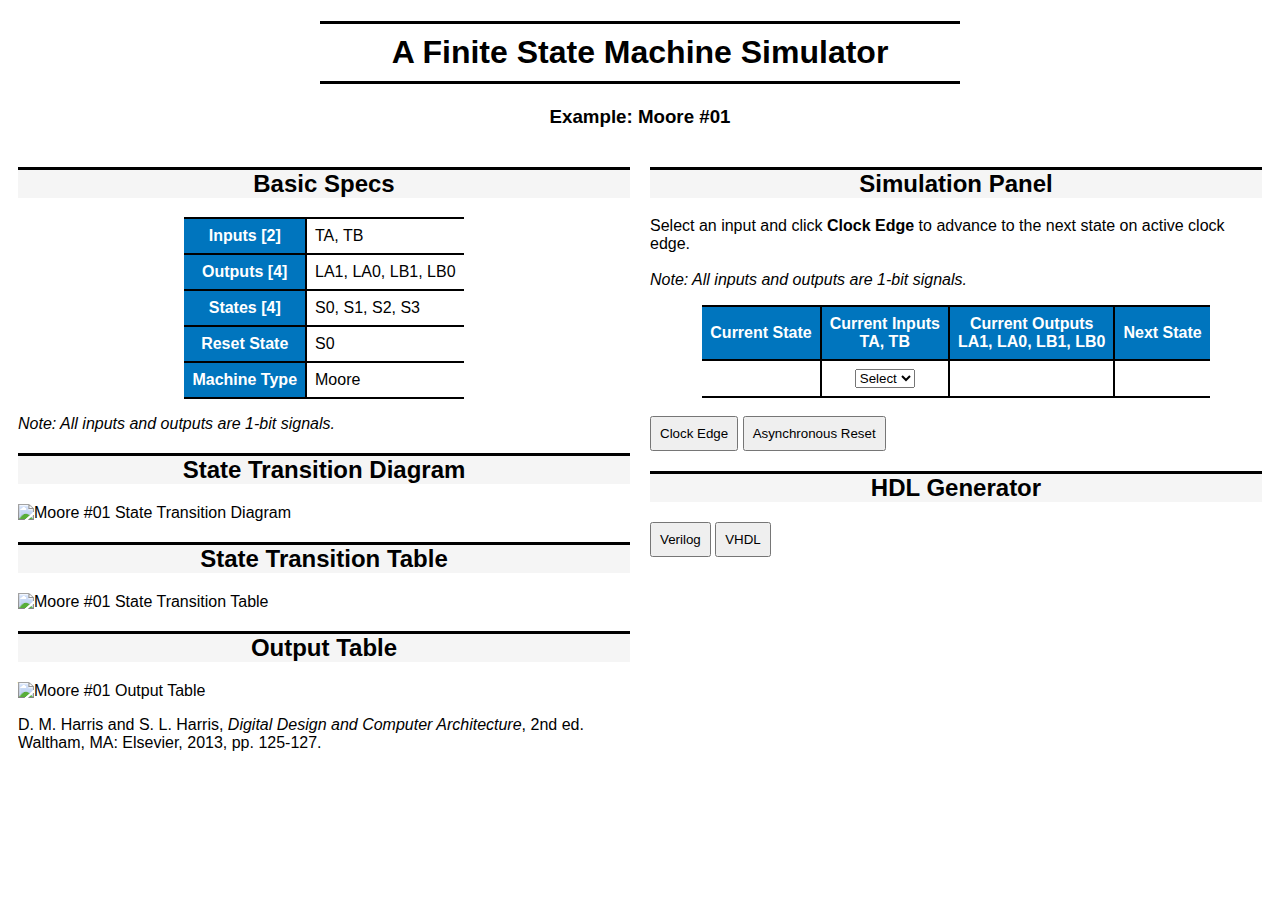
==== example.html @ b6dda095 "Add files via upload" ====
<!DOCTYPE html>
<html>
<head>
    <title>FSM Moore #01</title>
    <meta name="viewport" content="width=device-width, initial-scale=1.0">
    <meta charset="UTF-8">
    <link rel="stylesheet" href="../example.css">
</head>
<body>
    <div class="all">
        <h1>A Finite State Machine Simulator</h1>
        <h3>Example: Moore #01</h3>
        <div class="column">
        <!-- This section is hard-coded. -->
            <h2>Basic Specs</h2>
            <table>
                <tr><th>Inputs [2]</th><td class="rightmost">TA, TB</td></tr>
                <tr><th>Outputs [4]</th><td class="rightmost">LA1, LA0, LB1, LB0</td></tr>
                <tr><th>States [4]</th><td class="rightmost">S0, S1, S2, S3</td></tr>
                <tr><th>Reset State</th><td class="rightmost">S0</td></tr>
                <tr><th>Machine Type</th><td class="rightmost">Moore</td></tr>
            </table>
            <p><i>Note: All inputs and outputs are 1-bit signals.</i></p>
            <h2>State Transition Diagram</h2>
            <img src="STD.jpg" alt="Moore #01 State Transition Diagram">
            <h2>State Transition Table</h2>
            <img src="STT.jpg" alt="Moore #01 State Transition Table">
            <h2>Output Table</h2>
            <img src="OT.jpg" alt="Moore #01 Output Table">
            <p>D. M. Harris and S. L. Harris, <i>Digital Design and Computer Architecture</i>, 2nd ed. Waltham, MA: Elsevier, 2013, pp. 125-127.</p>
        </div>
        <div class="column">
        <!-- This section is interactive. -->
            <h2>Simulation Panel</h2>
            <p>
                Select an input and click <strong>Clock Edge</strong> to advance to the next state on active clock edge.<br>
                <br><i>Note: All inputs and outputs are 1-bit signals.</i>
            </p>
            <table class="panel">
                <tr>
                    <th>Current State</th>
                    <th>Current Inputs<br>TA, TB</th>
                    <th>Current Outputs<br>LA1, LA0, LB1, LB0</th>
                    <th class="rightmost">Next State</th>
                </tr>
                <tr>
                    <td id="curState"></td>
                    <td>
                        <select id="curIn">
                            <option value="undefined" selected disabled>Select</option>
                            <option value="00">00</option>
                            <option value="01">01</option>
                            <option value="10">10</option>
                            <option value="11">11</option>
                        </select>
                    </td>
                    <td id="curOut"></td>
                    <td id="nextState" class="rightmost"></td>
                </tr>
            </table><br>
            <button id="clkEdge">Clock Edge</button>
            <button id="reset">Asynchronous Reset</button>
            <h2>HDL Generator</h2>
            <button>Verilog</button>
            <button>VHDL</button>
        </div>
    </div>
    <script src="userInput.js"></script>
    <script src="../backEnd.js"></script>
    <script src="../runExample.js"></script>
</body>
</html>
---- example.css ----
* {
    box-sizing: border-box;
}

.all {
    max-width: 1280px;
    margin: auto;
    font-family: Arial, Helvetica, sans-serif;
}

.column {
    width: 50%;
    padding: 0 10px;
    float: left;
}

h1, h2, h3, table.panel td{
    text-align: center;
}

h1 {
    max-width: 640px;
    margin-left: auto;
    margin-right: auto;
    border-style: solid none;
    padding: 10px 0;
}

h2 {
    border-top: solid;
    background-color: whitesmoke;
}

table {
    border-collapse: collapse;
    margin: auto;
}

th {
    background-color: #0075BE;
    color: white;
}

th, td {
    border: 2px solid black;
    border-left: none;
    padding: 8px;
}

.rightmost {
    border-right: none;
}

img {
    display: block;
    max-width: 100%;
    margin: auto;
}

button {
    padding: 8px;
    cursor: pointer;
}
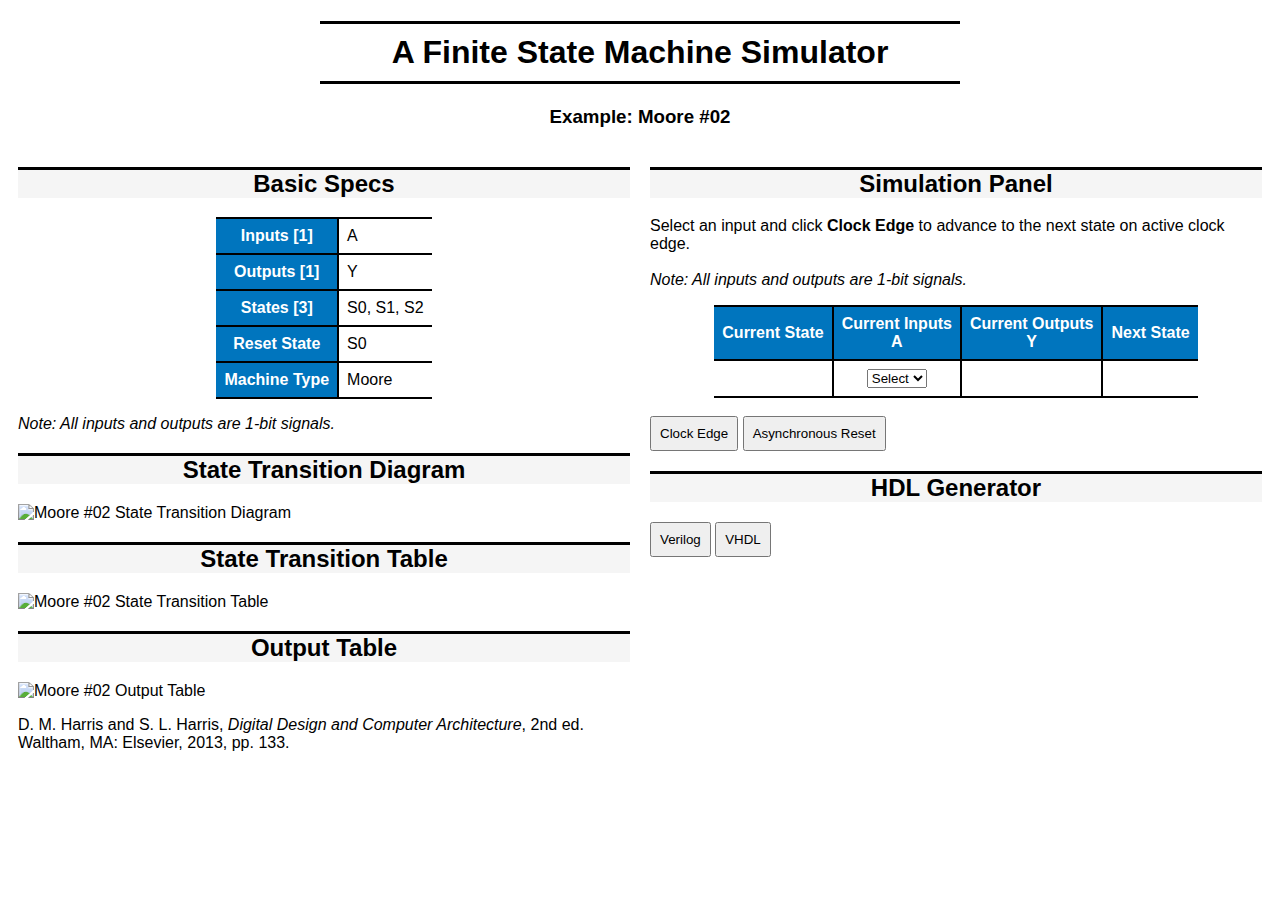
==== commit 573a4227: "Add files via upload" ====
--- a/example.html
+++ b/example.html
@@ -1,7 +1,7 @@
 <!DOCTYPE html>
 <html>
 <head>
-    <title>FSM Moore #01</title>
+    <title>FSM Moore #02</title>
     <meta name="viewport" content="width=device-width, initial-scale=1.0">
     <meta charset="UTF-8">
     <link rel="stylesheet" href="../example.css">
@@ -9,25 +9,25 @@
 <body>
     <div class="all">
         <h1>A Finite State Machine Simulator</h1>
-        <h3>Example: Moore #01</h3>
+        <h3>Example: Moore #02</h3>
         <div class="column">
         <!-- This section is hard-coded. -->
             <h2>Basic Specs</h2>
             <table>
-                <tr><th>Inputs [2]</th><td class="rightmost">TA, TB</td></tr>
-                <tr><th>Outputs [4]</th><td class="rightmost">LA1, LA0, LB1, LB0</td></tr>
-                <tr><th>States [4]</th><td class="rightmost">S0, S1, S2, S3</td></tr>
+                <tr><th>Inputs [1]</th><td class="rightmost">A</td></tr>
+                <tr><th>Outputs [1]</th><td class="rightmost">Y</td></tr>
+                <tr><th>States [3]</th><td class="rightmost">S0, S1, S2</td></tr>
                 <tr><th>Reset State</th><td class="rightmost">S0</td></tr>
                 <tr><th>Machine Type</th><td class="rightmost">Moore</td></tr>
             </table>
             <p><i>Note: All inputs and outputs are 1-bit signals.</i></p>
             <h2>State Transition Diagram</h2>
-            <img src="STD.jpg" alt="Moore #01 State Transition Diagram">
+            <img src="STD.jpg" alt="Moore #02 State Transition Diagram">
             <h2>State Transition Table</h2>
-            <img src="STT.jpg" alt="Moore #01 State Transition Table">
+            <img src="STT.jpg" alt="Moore #02 State Transition Table">
             <h2>Output Table</h2>
-            <img src="OT.jpg" alt="Moore #01 Output Table">
-            <p>D. M. Harris and S. L. Harris, <i>Digital Design and Computer Architecture</i>, 2nd ed. Waltham, MA: Elsevier, 2013, pp. 125-127.</p>
+            <img src="OT.jpg" alt="Moore #02 Output Table">
+            <p>D. M. Harris and S. L. Harris, <i>Digital Design and Computer Architecture</i>, 2nd ed. Waltham, MA: Elsevier, 2013, pp. 133.</p>
         </div>
         <div class="column">
         <!-- This section is interactive. -->
@@ -39,8 +39,8 @@
             <table class="panel">
                 <tr>
                     <th>Current State</th>
-                    <th>Current Inputs<br>TA, TB</th>
-                    <th>Current Outputs<br>LA1, LA0, LB1, LB0</th>
+                    <th>Current Inputs<br>A</th>
+                    <th>Current Outputs<br>Y</th>
                     <th class="rightmost">Next State</th>
                 </tr>
                 <tr>
@@ -48,10 +48,8 @@
                     <td>
                         <select id="curIn">
                             <option value="undefined" selected disabled>Select</option>
-                            <option value="00">00</option>
-                            <option value="01">01</option>
-                            <option value="10">10</option>
-                            <option value="11">11</option>
+                            <option value="0">0</option>
+                            <option value="1">1</option>
                         </select>
                     </td>
                     <td id="curOut"></td>
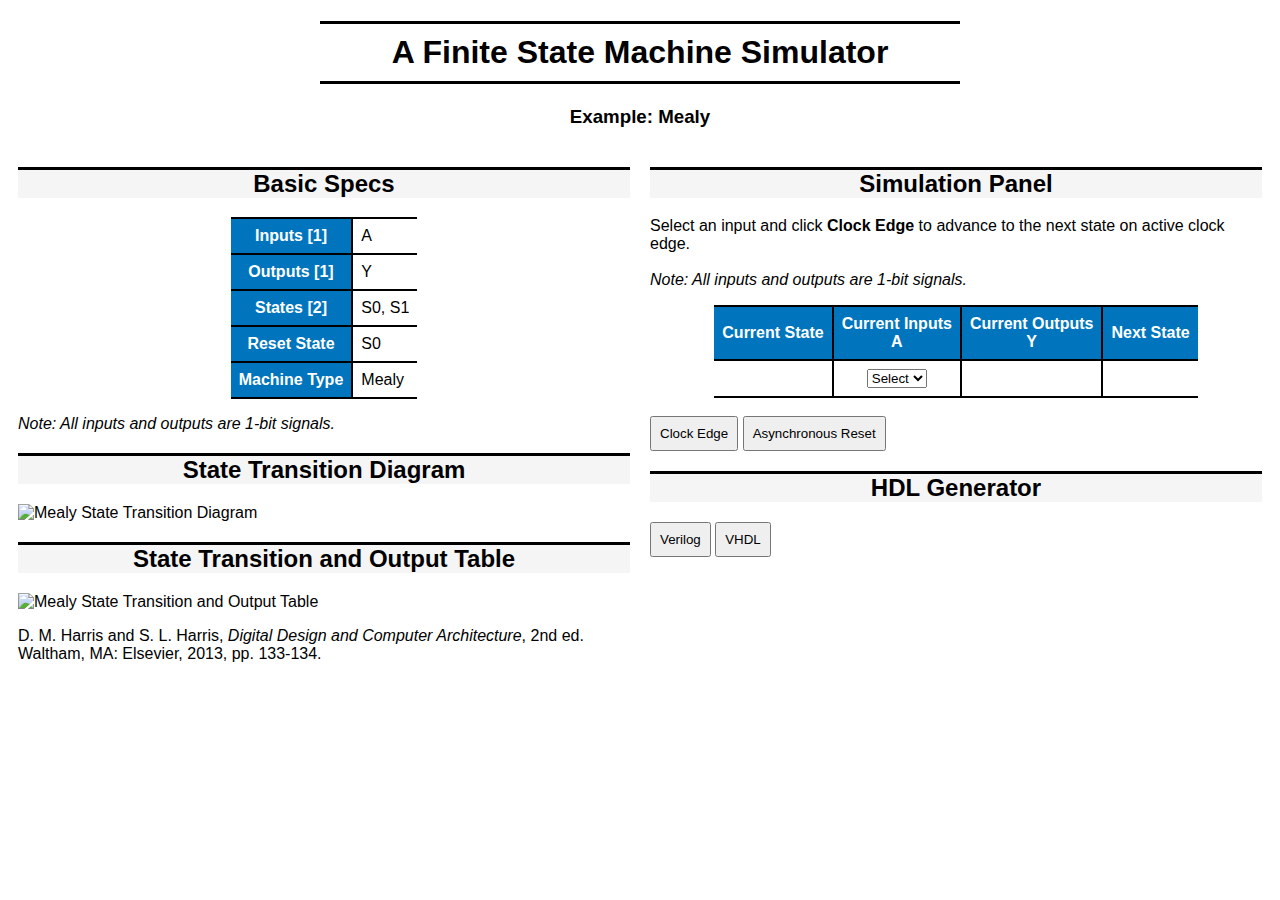
==== commit 707f6885: "Add files via upload" ====
--- a/example.html
+++ b/example.html
@@ -1,7 +1,7 @@
 <!DOCTYPE html>
 <html>
 <head>
-    <title>FSM Moore #02</title>
+    <title>FSM Mealy</title>
     <meta name="viewport" content="width=device-width, initial-scale=1.0">
     <meta charset="UTF-8">
     <link rel="stylesheet" href="../example.css">
@@ -9,25 +9,23 @@
 <body>
     <div class="all">
         <h1>A Finite State Machine Simulator</h1>
-        <h3>Example: Moore #02</h3>
+        <h3>Example: Mealy</h3>
         <div class="column">
         <!-- This section is hard-coded. -->
             <h2>Basic Specs</h2>
             <table>
                 <tr><th>Inputs [1]</th><td class="rightmost">A</td></tr>
                 <tr><th>Outputs [1]</th><td class="rightmost">Y</td></tr>
-                <tr><th>States [3]</th><td class="rightmost">S0, S1, S2</td></tr>
+                <tr><th>States [2]</th><td class="rightmost">S0, S1</td></tr>
                 <tr><th>Reset State</th><td class="rightmost">S0</td></tr>
-                <tr><th>Machine Type</th><td class="rightmost">Moore</td></tr>
+                <tr><th>Machine Type</th><td class="rightmost">Mealy</td></tr>
             </table>
             <p><i>Note: All inputs and outputs are 1-bit signals.</i></p>
             <h2>State Transition Diagram</h2>
-            <img src="STD.jpg" alt="Moore #02 State Transition Diagram">
-            <h2>State Transition Table</h2>
-            <img src="STT.jpg" alt="Moore #02 State Transition Table">
-            <h2>Output Table</h2>
-            <img src="OT.jpg" alt="Moore #02 Output Table">
-            <p>D. M. Harris and S. L. Harris, <i>Digital Design and Computer Architecture</i>, 2nd ed. Waltham, MA: Elsevier, 2013, pp. 133.</p>
+            <img src="STD.jpg" alt="Mealy State Transition Diagram">
+            <h2>State Transition and Output Table</h2>
+            <img src="STOT.jpg" alt="Mealy State Transition and Output Table">
+            <p>D. M. Harris and S. L. Harris, <i>Digital Design and Computer Architecture</i>, 2nd ed. Waltham, MA: Elsevier, 2013, pp. 133-134.</p>
         </div>
         <div class="column">
         <!-- This section is interactive. -->
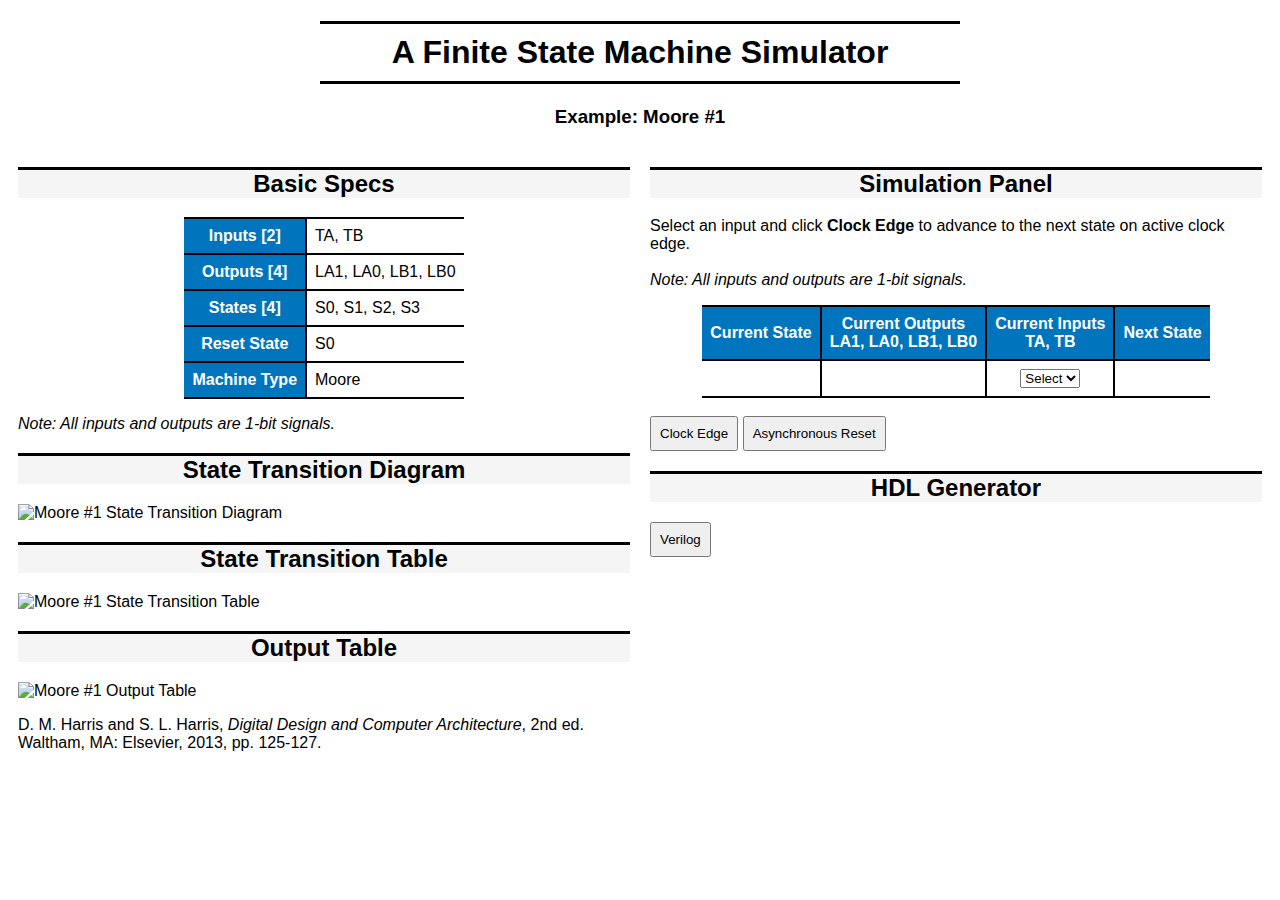
==== commit b25b3e52: "Add files via upload" ====
--- a/example.html
+++ b/example.html
@@ -1,7 +1,7 @@
 <!DOCTYPE html>
 <html>
 <head>
-    <title>FSM Mealy</title>
+    <title>Example: Moore #1</title>
     <meta name="viewport" content="width=device-width, initial-scale=1.0">
     <meta charset="UTF-8">
     <link rel="stylesheet" href="../example.css">
@@ -9,23 +9,27 @@
 <body>
     <div class="all">
         <h1>A Finite State Machine Simulator</h1>
-        <h3>Example: Mealy</h3>
+        <h3>Example: Moore #1</h3>
         <div class="column">
         <!-- This section is hard-coded. -->
             <h2>Basic Specs</h2>
-            <table>
-                <tr><th>Inputs [1]</th><td class="rightmost">A</td></tr>
-                <tr><th>Outputs [1]</th><td class="rightmost">Y</td></tr>
-                <tr><th>States [2]</th><td class="rightmost">S0, S1</td></tr>
+            <table class="specs">
+                <tr><th>Inputs [2]</th><td class="rightmost">TA, TB</td></tr>
+                <tr><th>Outputs [4]</th><td class="rightmost">LA1, LA0, LB1, LB0</td></tr>
+                <tr><th>States [4]</th><td class="rightmost">S0, S1, S2, S3</td></tr>
                 <tr><th>Reset State</th><td class="rightmost">S0</td></tr>
-                <tr><th>Machine Type</th><td class="rightmost">Mealy</td></tr>
+                <tr><th>Machine Type</th><td class="rightmost">Moore</td></tr>
             </table>
             <p><i>Note: All inputs and outputs are 1-bit signals.</i></p>
-            <h2>State Transition Diagram</h2>
-            <img src="STD.jpg" alt="Mealy State Transition Diagram">
-            <h2>State Transition and Output Table</h2>
-            <img src="STOT.jpg" alt="Mealy State Transition and Output Table">
-            <p>D. M. Harris and S. L. Harris, <i>Digital Design and Computer Architecture</i>, 2nd ed. Waltham, MA: Elsevier, 2013, pp. 133-134.</p>
+            <div>
+                <h2>State Transition Diagram</h2>
+                <img src="state_transition_diagram.jpg" alt="Moore #1 State Transition Diagram">
+                <h2>State Transition Table</h2>
+                <img src="state_transition_table.jpg" alt="Moore #1 State Transition Table">
+                <h2>Output Table</h2>
+                <img src="output_table.jpg" alt="Moore #1 Output Table">
+                <p>D. M. Harris and S. L. Harris, <i>Digital Design and Computer Architecture</i>, 2nd ed. Waltham, MA: Elsevier, 2013, pp. 125-127.</p>
+            </div>
         </div>
         <div class="column">
         <!-- This section is interactive. -->
@@ -37,32 +41,34 @@
             <table class="panel">
                 <tr>
                     <th>Current State</th>
-                    <th>Current Inputs<br>A</th>
-                    <th>Current Outputs<br>Y</th>
+                    <th>Current Outputs<br>LA1, LA0, LB1, LB0</th>
+                    <th>Current Inputs<br>TA, TB</th>
                     <th class="rightmost">Next State</th>
                 </tr>
                 <tr>
                     <td id="curState"></td>
+                    <td id="curOut"></td>
                     <td>
                         <select id="curIn">
                             <option value="undefined" selected disabled>Select</option>
-                            <option value="0">0</option>
-                            <option value="1">1</option>
+                            <option value="00">00</option>
+                            <option value="01">01</option>
+                            <option value="10">10</option>
+                            <option value="11">11</option>
                         </select>
                     </td>
-                    <td id="curOut"></td>
                     <td id="nextState" class="rightmost"></td>
                 </tr>
             </table><br>
             <button id="clkEdge">Clock Edge</button>
             <button id="reset">Asynchronous Reset</button>
             <h2>HDL Generator</h2>
-            <button>Verilog</button>
-            <button>VHDL</button>
+            <button id="verilog">Verilog</button>
+            <pre><code id="hdl"></code></pre>
         </div>
     </div>
-    <script src="userInput.js"></script>
-    <script src="../backEnd.js"></script>
-    <script src="../runExample.js"></script>
+    <script src="user_input.js"></script>
+    <script src="../backend.js"></script>
+    <script src="../run_example.js"></script>
 </body>
 </html>
--- a/example.css
+++ b/example.css
@@ -12,6 +12,12 @@
     width: 50%;
     padding: 0 10px;
     float: left;
+}
+
+@media screen and (max-width:700px) {
+    .column {
+        width:100%;
+    }
 }
 
 h1, h2, h3, table.panel td{
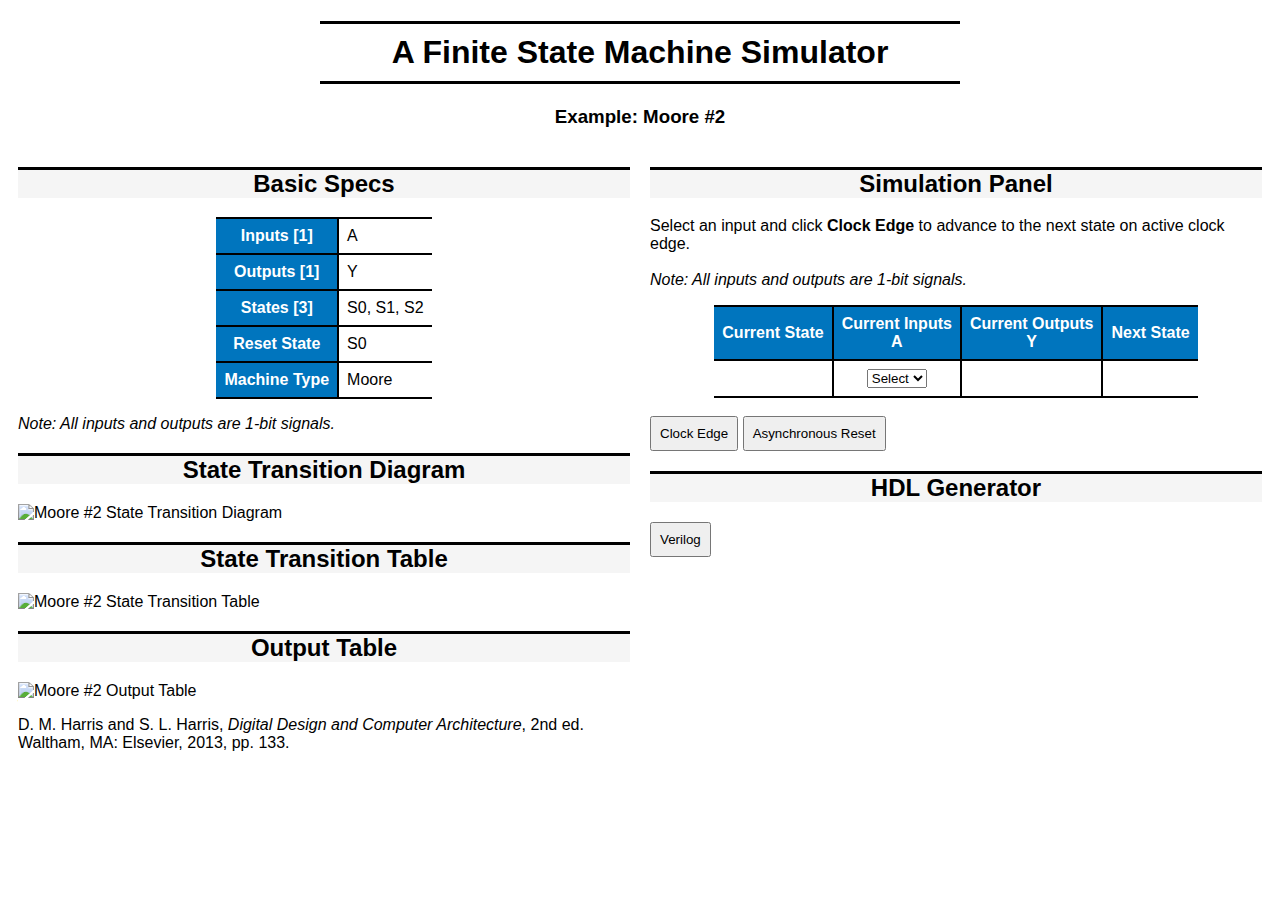
==== commit 7b431354: "Add files via upload" ====
--- a/example.html
+++ b/example.html
@@ -1,7 +1,7 @@
 <!DOCTYPE html>
 <html>
 <head>
-    <title>Example: Moore #1</title>
+    <title>Example: Moore #2</title>
     <meta name="viewport" content="width=device-width, initial-scale=1.0">
     <meta charset="UTF-8">
     <link rel="stylesheet" href="../example.css">
@@ -9,26 +9,26 @@
 <body>
     <div class="all">
         <h1>A Finite State Machine Simulator</h1>
-        <h3>Example: Moore #1</h3>
+        <h3>Example: Moore #2</h3>
         <div class="column">
         <!-- This section is hard-coded. -->
             <h2>Basic Specs</h2>
-            <table class="specs">
-                <tr><th>Inputs [2]</th><td class="rightmost">TA, TB</td></tr>
-                <tr><th>Outputs [4]</th><td class="rightmost">LA1, LA0, LB1, LB0</td></tr>
-                <tr><th>States [4]</th><td class="rightmost">S0, S1, S2, S3</td></tr>
+            <table>
+                <tr><th>Inputs [1]</th><td class="rightmost">A</td></tr>
+                <tr><th>Outputs [1]</th><td class="rightmost">Y</td></tr>
+                <tr><th>States [3]</th><td class="rightmost">S0, S1, S2</td></tr>
                 <tr><th>Reset State</th><td class="rightmost">S0</td></tr>
                 <tr><th>Machine Type</th><td class="rightmost">Moore</td></tr>
             </table>
             <p><i>Note: All inputs and outputs are 1-bit signals.</i></p>
             <div>
                 <h2>State Transition Diagram</h2>
-                <img src="state_transition_diagram.jpg" alt="Moore #1 State Transition Diagram">
+                <img src="state_transition_diagram.jpg" alt="Moore #2 State Transition Diagram">
                 <h2>State Transition Table</h2>
-                <img src="state_transition_table.jpg" alt="Moore #1 State Transition Table">
+                <img src="state_transition_table.jpg" alt="Moore #2 State Transition Table">
                 <h2>Output Table</h2>
-                <img src="output_table.jpg" alt="Moore #1 Output Table">
-                <p>D. M. Harris and S. L. Harris, <i>Digital Design and Computer Architecture</i>, 2nd ed. Waltham, MA: Elsevier, 2013, pp. 125-127.</p>
+                <img src="output_table.jpg" alt="Moore #2 Output Table">
+                <p>D. M. Harris and S. L. Harris, <i>Digital Design and Computer Architecture</i>, 2nd ed. Waltham, MA: Elsevier, 2013, pp. 133.</p>
             </div>
         </div>
         <div class="column">
@@ -41,22 +41,20 @@
             <table class="panel">
                 <tr>
                     <th>Current State</th>
-                    <th>Current Outputs<br>LA1, LA0, LB1, LB0</th>
-                    <th>Current Inputs<br>TA, TB</th>
+                    <th>Current Inputs<br>A</th>
+                    <th>Current Outputs<br>Y</th>
                     <th class="rightmost">Next State</th>
                 </tr>
                 <tr>
                     <td id="curState"></td>
-                    <td id="curOut"></td>
                     <td>
                         <select id="curIn">
                             <option value="undefined" selected disabled>Select</option>
-                            <option value="00">00</option>
-                            <option value="01">01</option>
-                            <option value="10">10</option>
-                            <option value="11">11</option>
+                            <option value="0">0</option>
+                            <option value="1">1</option>
                         </select>
                     </td>
+                    <td id="curOut"></td>
                     <td id="nextState" class="rightmost"></td>
                 </tr>
             </table><br>
